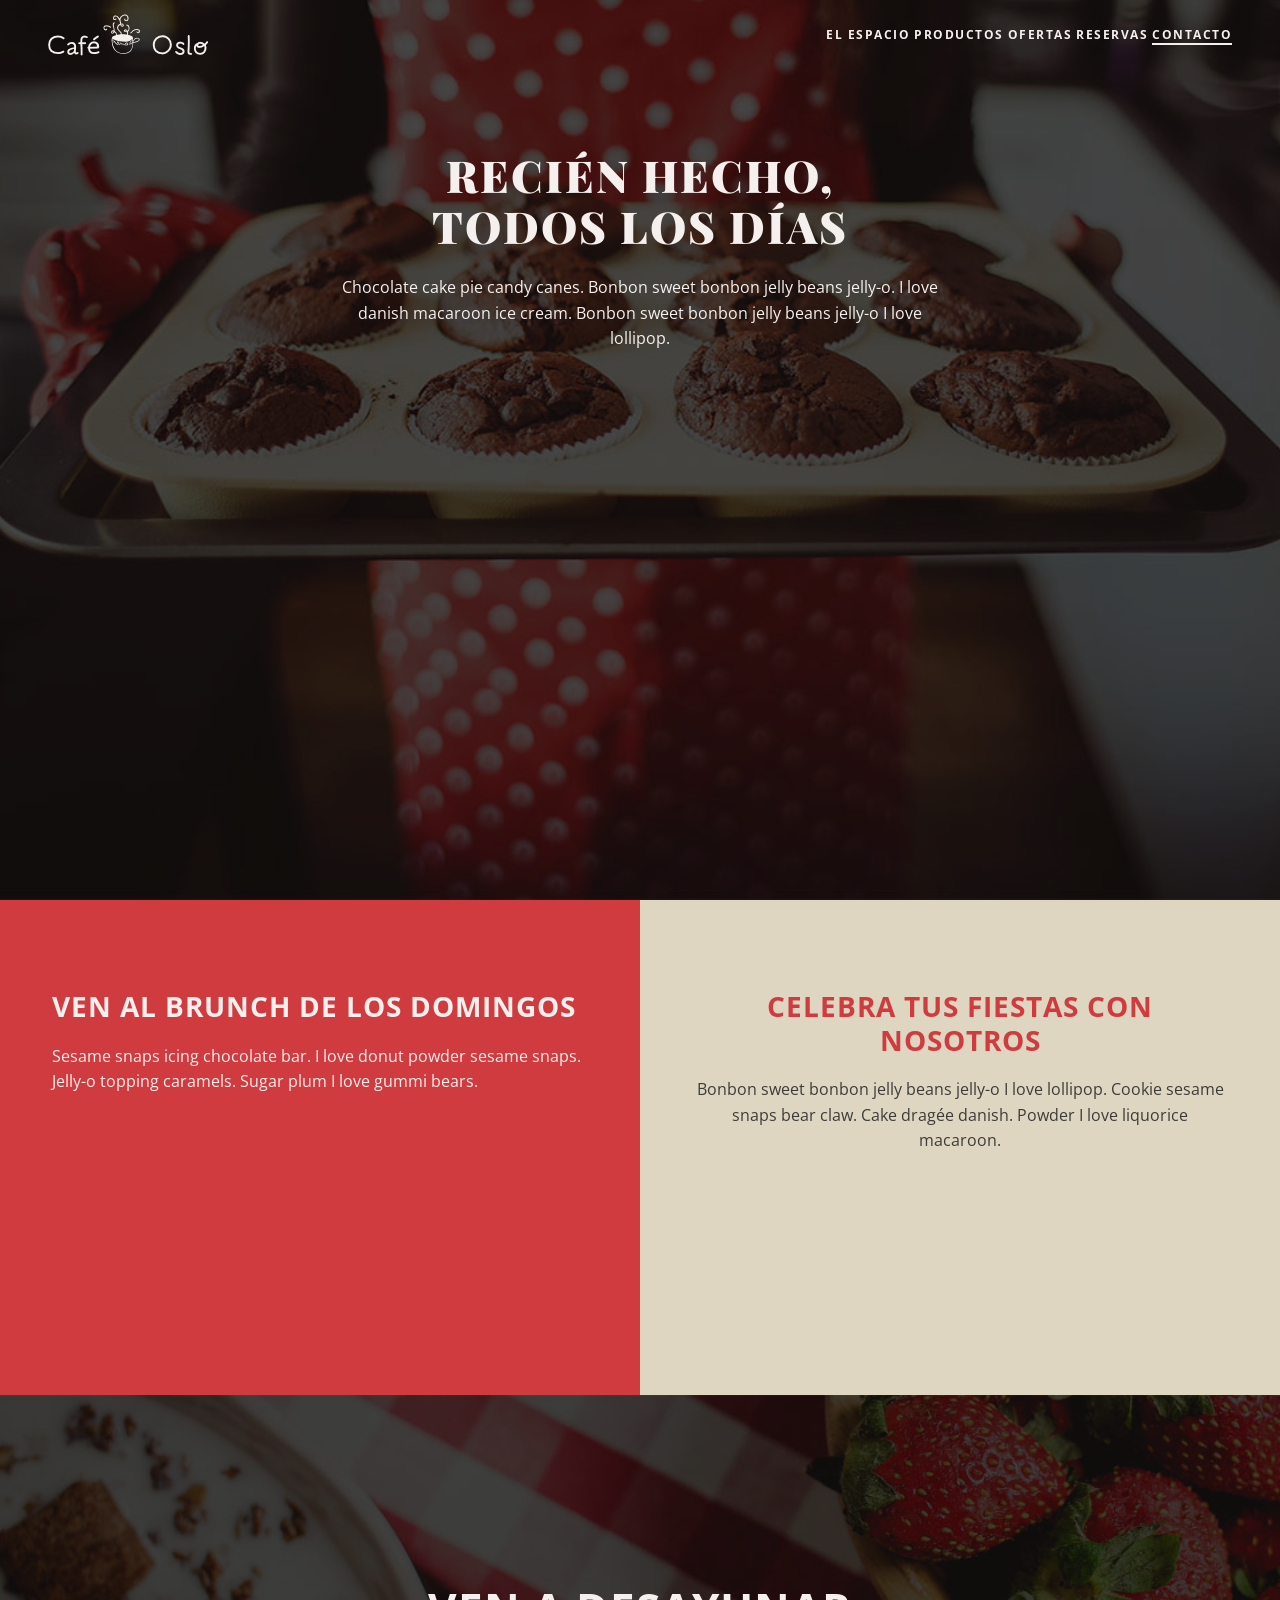
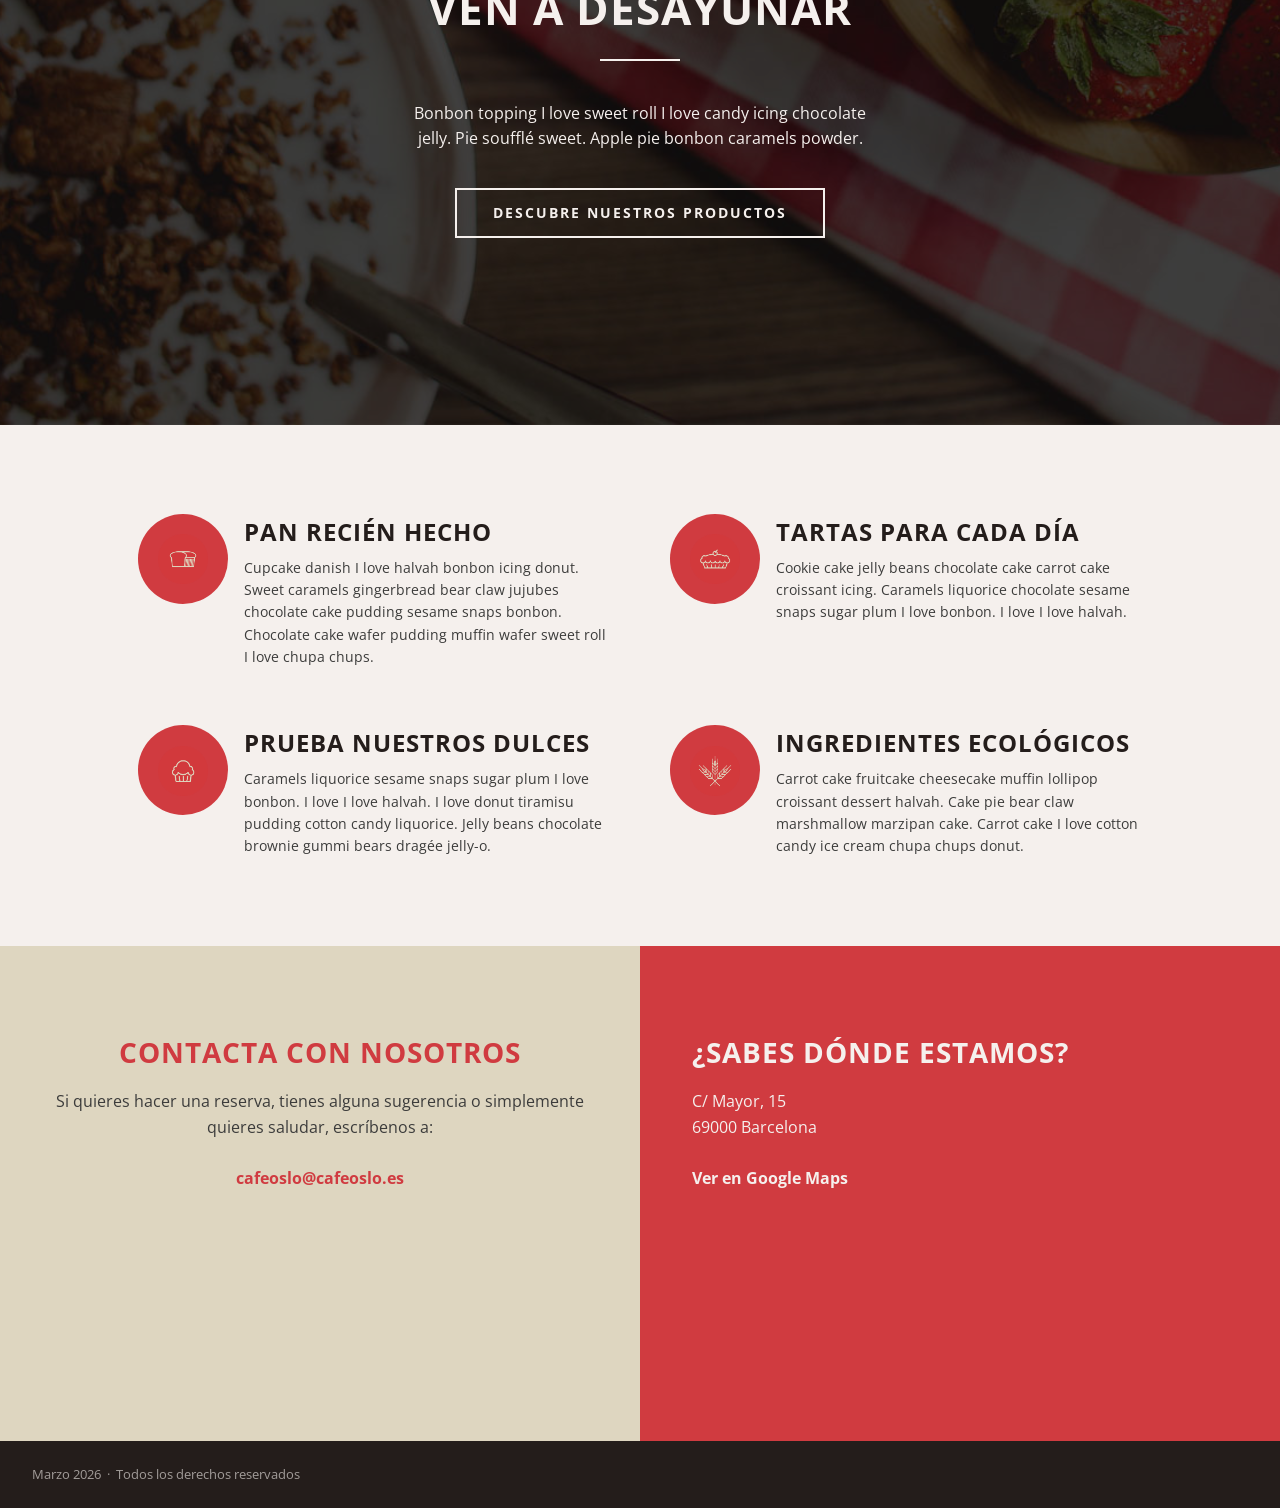
==== index.html @ 230e7d75 "cambié las cosas de carpeta y cambio la ruta, perdón, tenía muchísimo desorden" ====
<!DOCTYPE html>
<html lang="es">
<head>
    <meta charset="UTF-8">

    <!-- Esta etiqueta es CLAVE para que el diseño responsive funcione en móvil.
         Sin ella, el móvil se comporta como si fuera una pantalla de escritorio y
         todo se ve microscópico. No la toques nunca. Nunca. -->
    <meta name="viewport" content="width=device-width, initial-scale=1.0">

    <title>Café Oslo</title>

    <!-- Cargamos las fuentes desde Google Fonts.
         Open Sans: para el texto del cuerpo (legible, moderna, nuestra amiga).
         Playfair Display: para títulos grandes (elegante, con serifa, le da carácter). -->
    <link rel="preconnect" href="https://fonts.googleapis.com">
    <link rel="preconnect" href="https://fonts.gstatic.com" crossorigin>
    <link href="https://fonts.googleapis.com/css2?family=Open+Sans:wght@300;400;700&family=Playfair+Display:wght@700;900&display=swap" rel="stylesheet">

    <!-- Nuestro CSS. Un solo archivo, todo ordenado. -->
    <link rel="stylesheet" href="style.css">
</head>

<body class="body">

    <!-- =====================================================================
         HEADER / HERO
         La primera sección que ve el usuario. Fondo con imagen, logo y nav.
         ===================================================================== -->
    <header class="header block" id="inicio">

        <!-- BARRA DE NAVEGACIÓN
             En móvil: logo a la izquierda + botón hamburguesa a la derecha.
             En escritorio: el menú se despliega horizontal con flexbox (ver CSS). -->
        <div class="encabezado">

            <!-- El logo es una imagen de fondo en el CSS (imagenes/Logo.png).
                 Si algún día cambian el logo, solo hay que tocar el CSS. -->
            <div class="logo" role="img" aria-label="Logo Café Oslo"></div>

            <nav class="navigation">
                <!-- Botón hamburguesa: solo visible en móvil.
                     El JS lo usa para desplegar/ocultar el menú. -->
                <button class="burgerButton" id="enlaceMenu" aria-label="Abrir menú" aria-expanded="false">
                    <span class="burgerLine"></span>
                    <span class="burgerLine"></span>
                    <span class="burgerLine"></span>
                </button>

                <!-- Lista del menú de navegación.
                     En móvil empieza oculta (max-height: 0) y se despliega con JS.
                     En escritorio siempre visible en fila (ver media query). -->
                <div id="menu" class="navegacionList" role="navigation" aria-label="Menú principal">
                    <ul class="menuList">
                        <li><a href="#espacio"           class="opcionMenu">El Espacio</a></li>
                        <li><a href="#productos"         class="opcionMenu">Productos</a></li>
                        <li><a href="#ofertas"           class="opcionMenu">Ofertas</a></li>
                        <li><a href="#agendaReservacion" class="opcionMenu">Reservas</a></li>
                        <li><a href="#contacto"          class="opcionMenu">Contacto</a></li>
                    </ul>
                </div>
            </nav>
        </div>

        <!-- Texto principal del hero.
             La clase "headerText" la usa el JS para bajarla cuando se abre el menú
             y no quede tapada por él. Pequeño detalle, gran diferencia. -->
        <div class="headerText block">
            <h1>Recién hecho,<br>todos los días</h1>
            <p class="description-text headerDescriptionText">
                Chocolate cake pie candy canes. Bonbon sweet bonbon jelly beans jelly-o.
                I love danish macaroon ice cream. Bonbon sweet bonbon jelly beans jelly-o I love lollipop.
            </p>
        </div>

    </header>


    <!-- =====================================================================
         SECCIÓN DOBLE: BRUNCH + FIESTAS
         Dos bloques en paralelo con colores invertidos (rojo / beige).
         En móvil se apilan uno encima del otro gracias al CSS responsive.
         ===================================================================== -->
    <section class="doubleSection" id="espacio">
        <div class="mediumBlock redMediumBlock block">
            <h2 class="subtitle">Ven al brunch de los domingos</h2>
            <p class="description-text">
                Sesame snaps icing chocolate bar. I love donut powder sesame snaps.
                Jelly-o topping caramels. Sugar plum I love gummi bears.
            </p>
        </div>
        <div class="mediumBlock beigeMediumBlock block">
            <h2 class="subtitle">Celebra tus fiestas con nosotros</h2>
            <p class="description-text">
                Bonbon sweet bonbon jelly beans jelly-o I love lollipop.
                Cookie sesame snaps bear claw. Cake dragée danish.
                Powder I love liquorice macaroon.
            </p>
        </div>
    </section>


    <!-- =====================================================================
         VEN A DESAYUNAR
         Sección con imagen de fondo (Fondo2.jpg) y botón de acción.
         El id "agendaReservacion" es al que enlaza el menú de "Reservas".
         ===================================================================== -->
    <section class="breakfastBlock block" id="agendaReservacion">
        <h2 class="subtitle">Ven a desayunar</h2>
        <!-- Separador decorativo blanco bajo el título, igual que en el mockup -->
        <div class="section-divider" aria-hidden="true"></div>
        <p class="description-text">
            Bonbon topping I love sweet roll I love candy icing chocolate jelly.
            Pie soufflé sweet. Apple pie bonbon caramels powder.
        </p>
        <!-- El botón lleva a la sección de productos con scroll suave (ver CSS: scroll-behavior). -->
        <a href="#productos" class="button">Descubre nuestros productos</a>
    </section>

    <!-- Ancla oculta para el enlace "Ofertas" del menú.
         En el mockup no hay una sección separada de ofertas,
         así que el enlace baja hasta aquí, que es lo más cercano. -->
    <span id="ofertas"></span>


    <!-- =====================================================================
         PRODUCTOS
         Cuatro productos con icono + título + descripción.
         En móvil en columna, en escritorio en grid 2x2 (ver CSS).
         ===================================================================== -->
    <section class="productSection block" id="productos">

        <div class="products product1 block">
            <!-- El icono es un div con imagen de fondo definida en CSS (.productLogo1).
                 El círculo rojo también se aplica desde CSS (border-radius: 50%).
                 Así separamos contenido (HTML) de presentación (CSS). Buenas prácticas 👌 -->
            <div class="productLogo productLogo1" role="img" aria-label="Icono pan"></div>
            <div class="productText">
                <h2 class="subtitle">Pan recién hecho</h2>
                <p class="description-text">
                    Cupcake danish I love halvah bonbon icing donut. Sweet caramels gingerbread
                    bear claw jujubes chocolate cake pudding sesame snaps bonbon.
                    Chocolate cake wafer pudding muffin wafer sweet roll I love chupa chups.
                </p>
            </div>
        </div>

        <div class="products product2 block">
            <div class="productLogo productLogo2" role="img" aria-label="Icono tartas"></div>
            <div class="productText">
                <h2 class="subtitle">Tartas para cada día</h2>
                <p class="description-text">
                    Cookie cake jelly beans chocolate cake carrot cake croissant icing.
                    Caramels liquorice chocolate sesame snaps sugar plum I love bonbon.
                    I love I love halvah.
                </p>
            </div>
        </div>

        <div class="products product3 block">
            <div class="productLogo productLogo3" role="img" aria-label="Icono dulces"></div>
            <div class="productText">
                <h2 class="subtitle">Prueba nuestros dulces</h2>
                <p class="description-text">
                    Caramels liquorice sesame snaps sugar plum I love bonbon.
                    I love I love halvah. I love donut tiramisu pudding cotton candy liquorice.
                    Jelly beans chocolate brownie gummi bears dragée jelly-o.
                </p>
            </div>
        </div>

        <div class="products product4 block">
            <div class="productLogo productLogo4" role="img" aria-label="Icono ecológico"></div>
            <div class="productText">
                <h2 class="subtitle">Ingredientes ecológicos</h2>
                <p class="description-text">
                    Carrot cake fruitcake cheesecake muffin lollipop croissant dessert halvah.
                    Cake pie bear claw marshmallow marzipan cake.
                    Carrot cake I love cotton candy ice cream chupa chups donut.
                </p>
            </div>
        </div>

    </section>


    <!-- =====================================================================
         CONTACTO + UBICACIÓN
         Misma estructura de doble bloque que la sección de arriba,
         pero con los colores intercambiados (beige / rojo).
         ===================================================================== -->
    <section class="doubleSection" id="contacto">
        <div class="mediumBlock beigeMediumBlock block">
            <h2 class="subtitle">Contacta con nosotros</h2>
            <p class="description-text">
                Si quieres hacer una reserva, tienes alguna sugerencia o
                simplemente quieres saludar, escríbenos a:<br><br>
                <!-- mailto: abre directamente el gestor de correo del usuario. Detalle fino. -->
                <a class="contactLink" href="mailto:cafeoslo@cafeoslo.es">cafeoslo@cafeoslo.es</a>
            </p>
        </div>
        <div class="mediumBlock redMediumBlock block">
            <h2 class="subtitle">¿Sabes dónde estamos?</h2>
            <p class="description-text">
                C/ Mayor, 15<br>
                69000 Barcelona<br><br>
                <!-- target="_blank" abre el mapa en una pestaña nueva.
                     rel="noopener noreferrer" es seguridad básica cuando usas _blank. -->
                <a href="https://maps.google.com" target="_blank" rel="noopener noreferrer" class="contactLink">
                    Ver en Google Maps
                </a>
            </p>
        </div>
    </section>


    <!-- =====================================================================
         FOOTER
         Barra oscura de cierre. Simple, limpia, con derechos reservados.
         ===================================================================== -->
    <footer class="footer">
        <!-- En el mockup el footer dice "Septiembre 2015 · Todos los derechos reservados"
             alineado a la izquierda. Actualizamos la fecha y respetamos el formato. -->
        <p>Marzo 2026 &nbsp;·&nbsp; Todos los derechos reservados</p>
    </footer>


    <!-- El script va AL FINAL del body, no en el <head>.
         Así el HTML ya está cargado cuando el JS intenta encontrar los elementos.
         Si lo pones arriba, el JS busca botones que aún no existen. Caos. -->
    <script src="cafeteria.js"></script>

</body>
</html>
---- style.css ----
/* =====================================================================
   CAFÉ OSLO — style.css
   Autores: Ele + compañero 🍞
   ===================================================================== */


/* ── RESET ──────────────────────────────────────────────────────────────
   Meyer Reset v2.0 (dominio público).
   Elimina los márgenes y paddings que cada navegador aplica por defecto,
   así partimos todos desde cero y el diseño es igual en Chrome, Firefox,
   Safari y el navegador de tu nevera inteligente.
   ----------------------------------------------------------------------- */
html, body, div, span, applet, object, iframe,
h1, h2, h3, h4, h5, h6, p, blockquote, pre,
a, abbr, acronym, address, big, cite, code,
del, dfn, em, img, ins, kbd, q, s, samp,
small, strike, strong, sub, sup, tt, var,
b, u, i, center,
dl, dt, dd, ol, ul, li,
fieldset, form, label, legend,
table, caption, tbody, tfoot, thead, tr, th, td,
article, aside, canvas, details, embed,
figure, figcaption, footer, header, hgroup,
menu, nav, output, ruby, section, summary,
time, mark, audio, video {
    margin: 0;
    padding: 0;
    border: 0;
    font-size: 100%;
    font: inherit;
    vertical-align: baseline;
}
article, aside, details, figcaption, figure,
footer, header, hgroup, menu, nav, section { display: block; }
body       { line-height: 1; }
ol, ul     { list-style: none; }
blockquote, q { quotes: none; }
blockquote:before, blockquote:after,
q:before, q:after { content: ''; content: none; }
table { border-collapse: collapse; border-spacing: 0; }


/* ── VARIABLES CSS ───────────────────────────────────────────────────────
   Aquí están TODOS los colores y tamaños del proyecto.
   Si el cliente dice "el rojo no me convence", cambias UN valor aquí
   y se actualiza en todo el CSS. Magia. O buenas prácticas. Lo mismo.
   ----------------------------------------------------------------------- */
:root {
    /* Paleta de colores */
    --red-color:   #d03b40;
    --beige-color: #ded6c0;
    --white-color: #f5f0ed;
    --gray-color:  #241d1b;
    --light-text:  #f5f0ed;
    --dark-text:   #3c3c3b;

    /* Escala tipográfica según especificaciones del diseño */
    --font-size-level1:   44px;
    --font-size-level2:   28px;
    --font-size-level3:   24px;
    --font-size-text:     16px;
    --font-size-buttons:  14px;
}


/* ── BASE ────────────────────────────────────────────────────────────────
   box-sizing: border-box hace que el padding y el borde se cuenten DENTRO
   del ancho del elemento, no fuera. Sin esto, un div de 200px + 20px de
   padding mide 240px. Con esto, mide 200px. La lógica vuelve al mundo.
   ----------------------------------------------------------------------- */
*, *::before, *::after {
    box-sizing: border-box;
}

html {
    /* Scroll suave al pulsar los enlaces del menú (#productos, #contacto...) */
    scroll-behavior: smooth;
}

body {
    font-family: "Open Sans", sans-serif;
    color: var(--dark-text);
    background-color: var(--white-color);
}


/* ── BLOQUE AUXILIAR ─────────────────────────────────────────────────────
   .block aplica padding-top: 1px para evitar el "margin collapse".
   Es un fenómeno de CSS donde los márgenes de elementos hijos se "escapan"
   fuera del padre. El padding mínimo lo previene sin alterar el diseño.
   ----------------------------------------------------------------------- */
.block {
    padding-top: 1px;
}


/* ── HEADER / HERO ───────────────────────────────────────────────────────
   Primera sección a pantalla completa con imagen de fondo.
   El overlay oscuro (background-blend-mode) hace legible el texto blanco.
   ----------------------------------------------------------------------- */
.header {
    width: 100%;
    min-height: 100vh;
    /* padding-top compensa la navbar fixed (70px) para que el contenido
       no quede tapado por ella al cargar la página. */
    padding-top: 70px;

    background-image: url("imagenes/Fondo1.jpg");
    background-size: cover;
    background-position: center top;

    /* Overlay oscuro para legibilidad del texto */
    background-color: rgba(0, 0, 0, 0.45);
    background-blend-mode: multiply;
}


/* ── BARRA DE NAVEGACIÓN ─────────────────────────────────────────────────
   .encabezado: contenedor de logo + nav.
   En escritorio usa flexbox para poner logo a la izquierda y menú a la derecha.
   En móvil los floats los colocan uno junto al otro.
   ----------------------------------------------------------------------- */
.encabezado {
    position: fixed;
    top: 0;
    left: 0;
    width: 100%;
    height: 70px;
    display: flow-root;
    padding: 15px 20px 0;
    z-index: 20;

    /* Empieza transparente sobre el hero. El JS añade .scrolled al bajar. */
    background-color: transparent;
    transition: background-color 0.4s ease;
}

/* Clase añadida por JS cuando el usuario ha bajado de la pantalla del hero.
   Fondo oscuro semitransparente para que los links del menú sean legibles. */
.encabezado.scrolled {
    background-color: rgba(36, 29, 27, 0.92);
}

/* Logo: imagen de fondo para cambiarlo fácil desde CSS */
.logo {
    float: left;
    width: 50%;
    height: 100%;

    background-image: url("imagenes/Logo.png");
    background-repeat: no-repeat;
    background-position: left center;
    background-size: contain;
    max-width: 160px;
}

.navigation {
    float: left;
    width: 50%;
    height: 100%;
}


/* ── BOTÓN HAMBURGUESA ───────────────────────────────────────────────────
   Solo visible en móvil. position: fixed para que se quede en pantalla
   al hacer scroll. z-index alto para estar por encima de todo.
   ----------------------------------------------------------------------- */
.burgerButton {
    width: 60px;
    height: 60px;
    display: flex;
    flex-direction: column;
    justify-content: center;
    align-items: center;
    gap: 7px;

    background-color: var(--red-color);
    border-radius: 10px;
    border: none;
    cursor: pointer;

    position: fixed;
    top: 15px;
    right: 15px;
    z-index: 10;
}

/* Las tres rayitas del botón hamburguesa */
.burgerLine {
    display: block;
    width: 70%;
    height: 5px;
    background-color: var(--white-color);
    border-radius: 4px;
}


/* ── MENÚ DESPLEGABLE ────────────────────────────────────────────────────
   En móvil empieza con max-height: 0 (invisible).
   El JS añade .despliega-menu y se expande. Usamos max-height en vez de
   display:none/block para poder animar la transición con CSS.
   ----------------------------------------------------------------------- */
.navegacionList {
    max-height: 0;
    overflow: hidden;
    transition: max-height 0.3s ease;
}

.navegacionList a {
    display: inline-block;
    width: 100%;
    height: 100%;
    font-family: "Open Sans", sans-serif;
    font-size: var(--font-size-text);
    color: var(--white-color);
    text-decoration: none;
}


/* ── TEXTO HERO ──────────────────────────────────────────────────────────
   Bloque centrado con título grande + párrafo descriptivo.
   max-width evita que el texto se estire en pantallas muy anchas.
   ----------------------------------------------------------------------- */
.headerText {
    max-width: 700px;
    margin: 0 auto;
    text-align: center;
    padding: 0 24px;
    transition: margin-top 0.3s ease;
}

h1 {
    font-family: "Playfair Display", serif;
    /* clamp(mínimo, fluido, máximo): en móvil más pequeño, en escritorio más grande.
       Se adapta automáticamente al ancho de pantalla sin media queries. */
    font-size: clamp(1.8rem, 8vw, var(--font-size-level1));
    font-weight: 900;
    color: var(--white-color);
    text-transform: uppercase;
    letter-spacing: 2px;
    line-height: 1.15;
    margin: 80px auto 24px;
}

/* Separador decorativo blanco — aparece en la sección "Ven a desayunar" */
.section-divider {
    height: 2px;
    width: 80px;
    background-color: var(--white-color);
    margin: 24px auto;
}

.description-text {
    font-size: var(--font-size-text);
    font-family: "Open Sans", sans-serif;
    line-height: 1.6;
    padding: 0 20px;
    margin-top: 16px;
}

.headerDescriptionText {
    color: var(--white-color);
    text-align: center;
    padding-bottom: 60px;
}


/* ── SECCIÓN DOBLE (BRUNCH / FIESTAS  y  CONTACTO / UBICACIÓN) ───────────
   Dos bloques de color lado a lado en escritorio, apilados en móvil.
   align-items: stretch garantiza que siempre tengan la misma altura.
   ----------------------------------------------------------------------- */
.doubleSection {
    display: flex;
    flex-direction: column;
    align-items: stretch;
}

.mediumBlock {
    min-height: 55vh;
    flex: 1;
    padding: 50px 32px;
}

.redMediumBlock {
    background-color: var(--red-color);
    color: var(--beige-color);
}

.beigeMediumBlock {
    background-color: var(--beige-color);
    color: var(--red-color);
}

/* Títulos de sección */
.subtitle {
    font-family: "Open Sans", sans-serif;
    font-size: var(--font-size-level2);
    font-weight: 700;
    text-transform: uppercase;
    letter-spacing: 1px;
    line-height: 1.2;
    margin-top: 30px;
}

/* En móvil ambos bloques tienen texto centrado (mockup móvil).
   En escritorio el rojo va a la izquierda (ver media query al final del archivo). */
.redMediumBlock  .subtitle         { color: var(--white-color); text-align: center; }
.redMediumBlock  .description-text { color: var(--white-color); text-align: center; padding: 0; margin-top: 20px; }

.beigeMediumBlock .subtitle         { color: var(--red-color); text-align: center; }
.beigeMediumBlock .description-text { color: var(--dark-text); text-align: center; padding: 0; margin-top: 20px; }


/* ── VEN A DESAYUNAR ─────────────────────────────────────────────────────
   Segunda sección con imagen de fondo (Fondo2.jpg) y overlay oscuro.
   Todo centrado, igual que en el mockup.
   ----------------------------------------------------------------------- */
.breakfastBlock {
    min-height: 70vh;
    display: flex;
    flex-direction: column;
    justify-content: center;
    align-items: center;
    text-align: center;

    background-image: url("imagenes/Fondo2.jpg");
    background-size: cover;
    background-position: center;
    color: var(--white-color);

    background-color: rgba(0, 0, 0, 0.5);
    background-blend-mode: multiply;

    padding: 60px 24px;
}

.breakfastBlock .subtitle {
    color: var(--white-color);
    text-align: center;
    font-size: clamp(1.6rem, 4vw, var(--font-size-level1));
    margin-top: 0;
}

.breakfastBlock .description-text {
    color: var(--white-color);
    text-align: center;
    max-width: 480px;
    padding: 0;
}


/* ── BOTÓN ───────────────────────────────────────────────────────────────
   Borde blanco, fondo transparente. Al hover se rellena de blanco.
   display: inline-block para que respete el ancho del contenido.
   ----------------------------------------------------------------------- */
.button {
    display: inline-block;
    margin-top: 36px;
    padding: 16px 36px;

    font-family: "Open Sans", sans-serif;
    font-size: var(--font-size-buttons);
    font-weight: 700;
    letter-spacing: 2px;
    text-transform: uppercase;
    text-align: center;
    text-decoration: none;
    color: var(--white-color);

    border: 2px solid var(--white-color);
    background-color: transparent;
    cursor: pointer;

    transition: background-color 0.3s, color 0.3s;
}

.button:hover {
    background-color: var(--white-color);
    color: var(--dark-text);
}


/* ── PRODUCTOS ───────────────────────────────────────────────────────────
   En móvil: bloques en columna, icono arriba, texto abajo.
   En escritorio: grid 2x2, icono circular a la izquierda, texto a la derecha.
   ----------------------------------------------------------------------- */
.productSection {
    width: 100%;
    background-color: var(--white-color);
    padding: 50px 24px 60px;
}

/* En móvil: icono centrado arriba, texto centrado debajo.
   En escritorio: fila con icono a la izquierda y texto a la derecha (ver media query). */
.products {
    display: flex;
    flex-direction: column;
    align-items: center;
    gap: 16px;
    width: 100%;
    margin: 32px 0;
    color: var(--gray-color);
    text-align: center;
}

.productLogo {
    flex-shrink: 0;
    width: 90px;
    height: 90px;
    border-radius: 50%;
    background-color: var(--red-color);
    background-size: 55%;
    background-repeat: no-repeat;
    background-position: center;
}

.productLogo1 { background-image: url("imagenes/Icono1.png"); }
.productLogo2 { background-image: url("imagenes/Icono2.png"); }
.productLogo3 { background-image: url("imagenes/Icono3.png"); }
.productLogo4 { background-image: url("imagenes/Icono4.png"); }

.productText {
    flex: 1;
    width: 100%;
}

.products .subtitle {
    font-size: var(--font-size-level3);
    font-weight: 700;
    text-align: center;
    margin-top: 4px;
    color: var(--gray-color);
}

.products .description-text {
    margin-top: 10px;
    text-align: center;
    padding: 0;
    color: var(--dark-text);
    font-size: 0.9rem;
    line-height: 1.55;
}


/* ── ENLACE DE CONTACTO ──────────────────────────────────────────────────
   El email y Google Maps. En el mockup el email es rojo y negrita.
   ----------------------------------------------------------------------- */
.contactLink {
    font-weight: 700;
    text-decoration: none;
}

.beigeMediumBlock .contactLink { color: var(--red-color); }
.redMediumBlock   .contactLink { color: var(--white-color); font-weight: 700; }


/* ── FOOTER ──────────────────────────────────────────────────────────────
   En el mockup: texto pequeño alineado a la IZQUIERDA, fondo oscuro.
   ----------------------------------------------------------------------- */
.footer {
    font-family: "Open Sans", sans-serif;
    background-color: var(--gray-color);
    padding: 24px 32px;
    text-align: left;
}

.footer p {
    color: rgba(245, 240, 237, 0.6);
    font-size: 13px;
    line-height: 1.5;
}


/* ── ESTADOS DEL MENÚ (clases añadidas por JavaScript) ───────────────────
   El JS solo se encarga de añadir/quitar clases. El CSS decide qué pasa.
   Así separamos comportamiento (JS) de presentación (CSS). Buenas prácticas.
   ----------------------------------------------------------------------- */

/* Menú visible en móvil */
.js .navegacionList.despliega-menu {
    max-height: 300px;
    width: 100%;
    position: fixed;
    top: 75px;
    left: 0;
    z-index: 5;
    background-color: var(--red-color);
    text-align: center;
}

.navegacionList li a {
    padding: 10px 0;
}

.navegacionList li a:hover {
    background-color: var(--gray-color);
    cursor: pointer;
}

/* El texto del hero baja para no quedar tapado por el menú */
.headerText.despliega-menu {
    margin-top: 40px;
}

/* Overlay oscuro detrás del menú abierto.
   z-index 1: por encima del contenido, por debajo del menú (z-index 5)
   y de la hamburguesa (z-index 10). */
.body {
    position: relative;
}

.body.despliega-menu::before {
    content: "";
    position: absolute;
    width: 100%;
    height: 100%;
    background-color: rgba(0, 0, 0, 0.5);
    z-index: 1;
}


/* =====================================================================
   RESPONSIVE — ESCRITORIO (min-width: 1024px)
   Todo lo de arriba es mobile-first. A partir de aquí, escritorio.
   ===================================================================== */
@media screen and (min-width: 1024px) {

    /* La hamburguesa desaparece en escritorio */
    .burgerButton {
        display: none;
    }

    /* La barra de navegación usa flexbox: logo izq, menú der */
    .encabezado {
        display: flex;
        align-items: center;
        justify-content: space-between;
        height: 70px;
        padding: 0 48px;
    }

    .logo {
        float: none;
        width: auto;
        min-width: 160px;
        height: 50px;
    }

    .navigation {
        float: none;
        width: auto;
        height: auto;
    }

    /* Menú horizontal siempre visible */
    .navegacionList {
        max-height: none;
        overflow: visible;
        display: flex;
        align-items: center;
        gap: 32px;
    }

    .navegacionList li {
        display: inline-block;
    }

    .navegacionList a {
        font-size: 0.72rem;
        font-weight: 700;
        letter-spacing: 1.5px;
        text-transform: uppercase;
        color: var(--white-color);
        width: auto;
        height: auto;
        transition: opacity 0.2s;
    }

    .navegacionList a:hover {
        opacity: 0.7;
        background-color: transparent;
    }

    /* Enlace activo: el que corresponde a la sección visible en pantalla.
       El JS añade esta clase dinámicamente con IntersectionObserver.
       Subrayado fino debajo del texto como indicador visual sutil. */
    .navegacionList a.activo {
        opacity: 1;
        border-bottom: 2px solid var(--white-color);
        padding-bottom: 2px;
    }

    /* Secciones dobles en fila */
    .doubleSection {
        flex-direction: row;
    }

    .mediumBlock {
        padding: 60px 52px;
    }

    /* En escritorio el bloque rojo recupera la alineación a la izquierda */
    .redMediumBlock .subtitle          { text-align: left; }
    .redMediumBlock .description-text  { text-align: left; }

    /* Grid 2x2 para productos */
    .productSection {
        display: grid;
        grid-template-columns: 1fr 1fr;
        column-gap: 60px;
        max-width: 1100px;
        margin: 0 auto;
        padding: 60px 48px;
    }

    /* En escritorio: icono a la izquierda, texto a la derecha en fila */
    .products {
        flex-direction: row;
        align-items: flex-start;
        text-align: left;
        margin: 28px 0;
    }

    .products .subtitle        { text-align: left; }
    .products .description-text { text-align: left; }
}
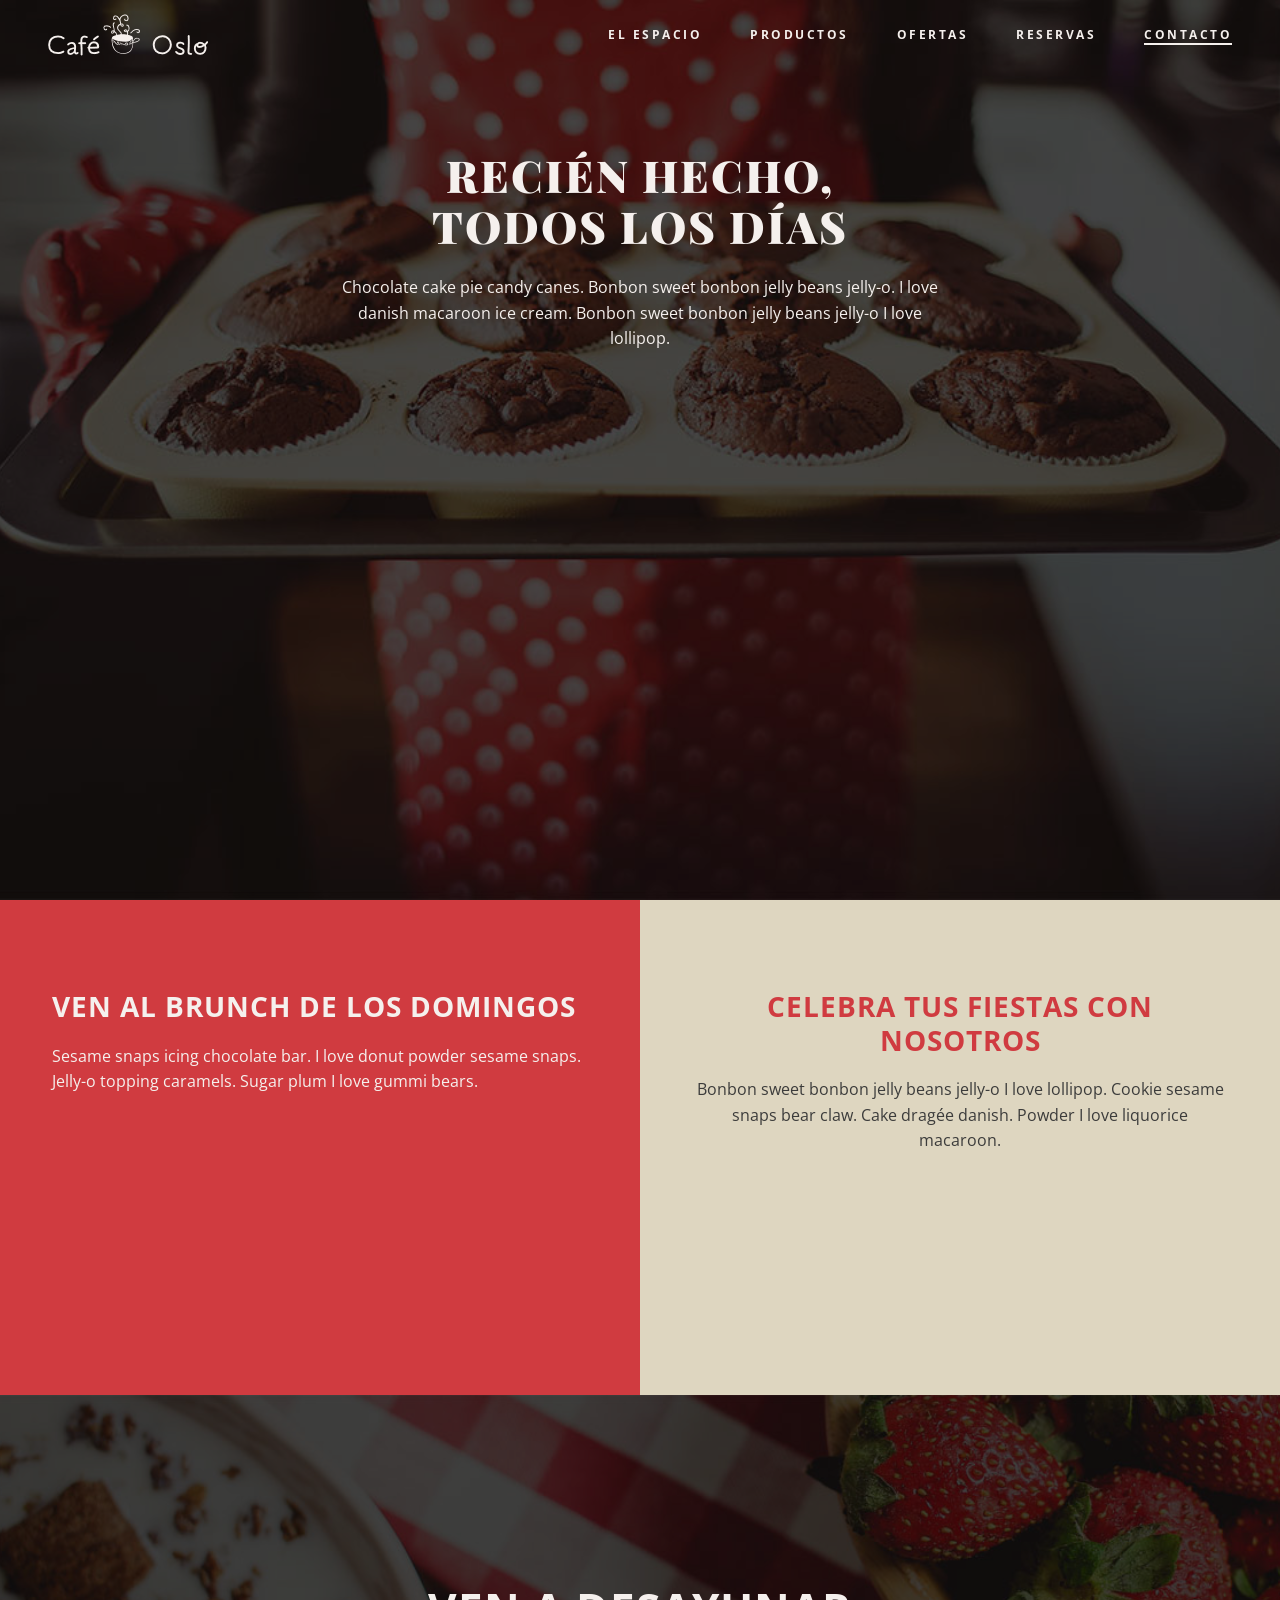
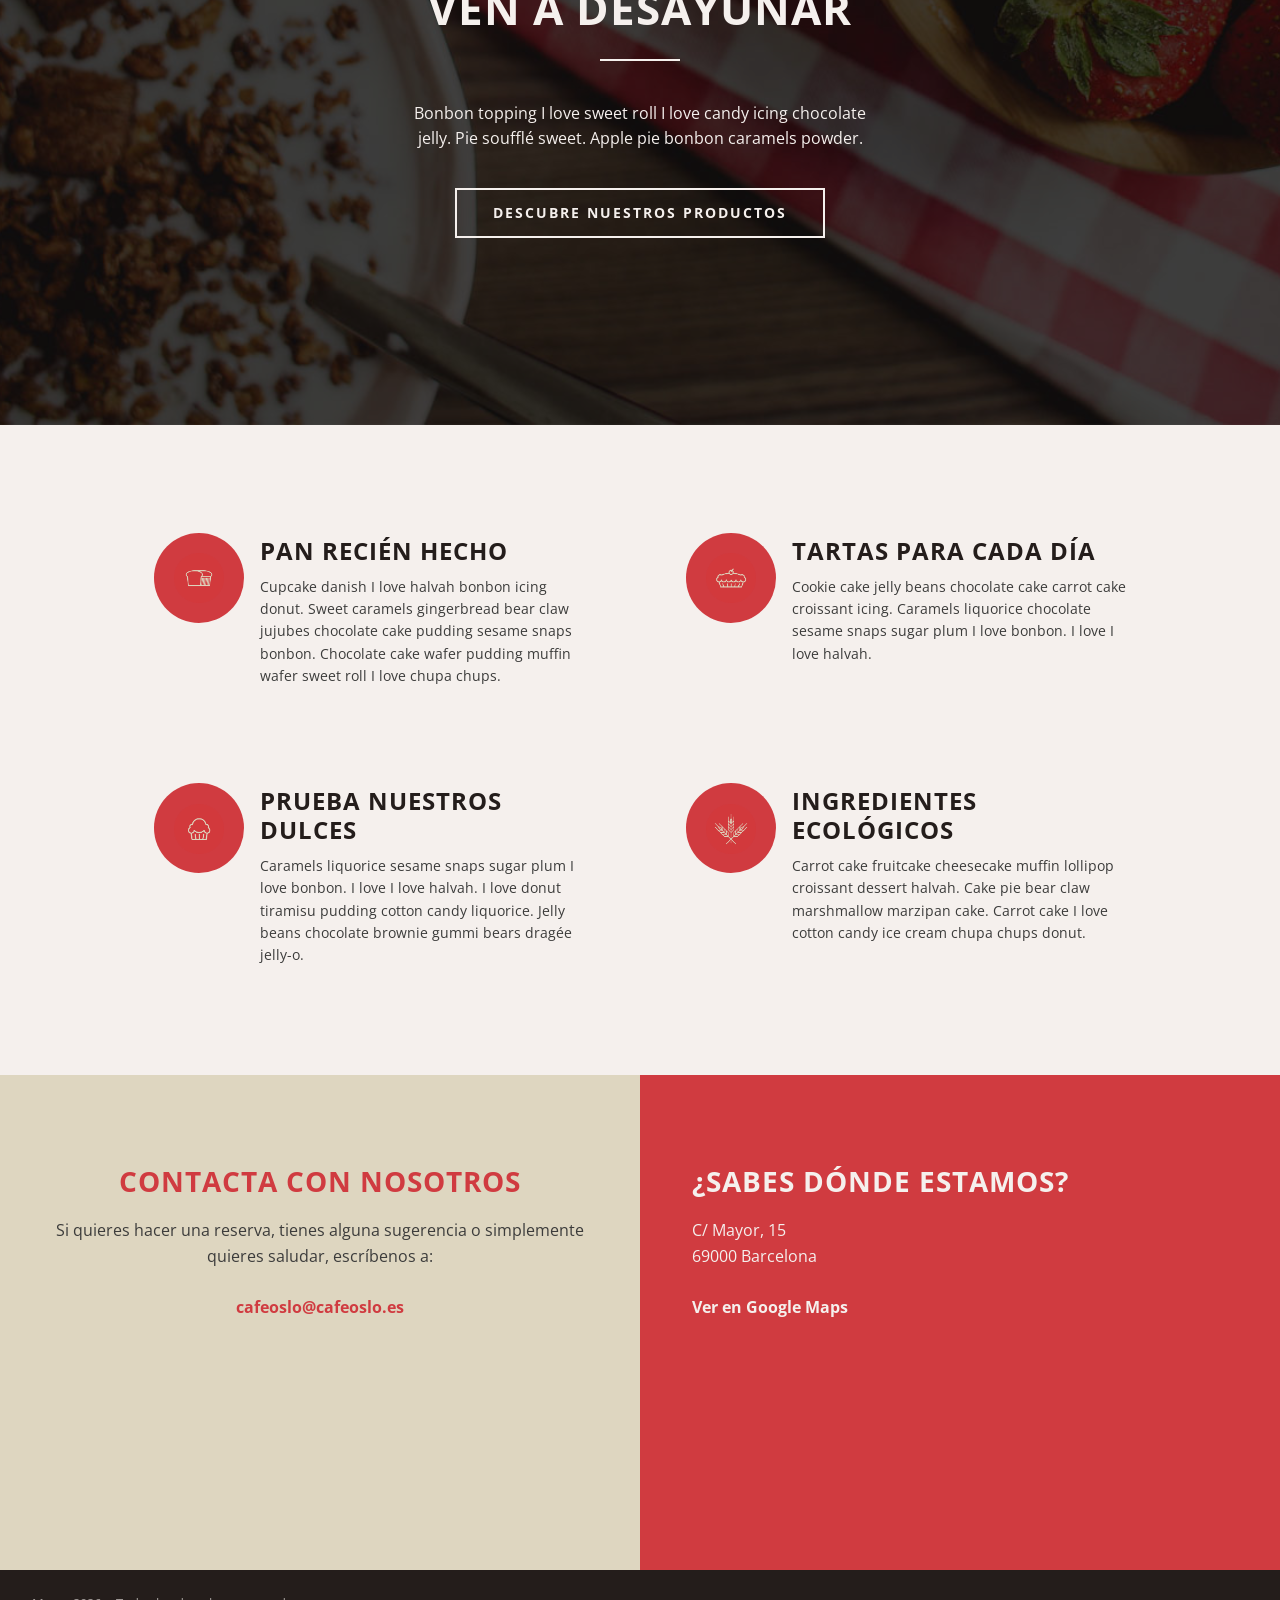
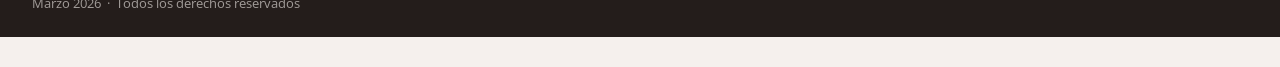
==== commit 7f6972ea: "Merge 9615e675626375c13a1793fa91a7ba59058ed465 into d21426ac456434de9d6712841e864d494f91f8fa" ====
--- a/index.html
+++ b/index.html
@@ -8,7 +8,60 @@
          todo se ve microscópico. No la toques nunca. Nunca. -->
     <meta name="viewport" content="width=device-width, initial-scale=1.0">
 
-    <title>Café Oslo</title>
+    <title>Café Oslo — Recién hecho, todos los días</title>
+
+    <!-- ── SEO BÁSICO ─────────────────────────────────────────────────────────
+         Estas etiquetas le dicen a Google de qué va la página y qué mostrar
+         en los resultados de búsqueda. Sin ellas, Google adivina solo... y
+         no siempre acierta.
+         ───────────────────────────────────────────────────────────────────── -->
+
+    <!-- Descripción que aparece debajo del título en Google (máx. 160 caracteres) -->
+    <meta name="description" content="Café Oslo, tu cafetería de confianza en Barcelona. Pan recién hecho, tartas artesanales, ingredientes ecológicos y el mejor brunch de los domingos.">
+
+    <!-- Palabras clave (Google ya no las usa para el ranking, pero otros motores sí) -->
+    <meta name="keywords" content="cafetería, barcelona, café oslo, brunch, pan artesanal, tartas, desayuno, ecológico">
+
+    <!-- Autor del proyecto -->
+    <meta name="author" content="Café Oslo">
+
+    <!-- Indica a los buscadores que pueden indexar la página y seguir sus enlaces.
+         "index" = aparecer en resultados. "follow" = rastrear los enlaces internos. -->
+    <meta name="robots" content="index, follow">
+
+
+    <!-- ── OPEN GRAPH (Facebook, WhatsApp, LinkedIn...) ──────────────────────
+         Cuando alguien comparte el enlace en redes sociales, estas etiquetas
+         controlan qué título, descripción e imagen aparecen en la preview.
+         Sin esto sale un enlace seco y feo. Con esto sale una tarjeta bonita.
+         ───────────────────────────────────────────────────────────────────── -->
+    <meta property="og:type"        content="website">
+    <meta property="og:title"       content="Café Oslo — Recién hecho, todos los días">
+    <meta property="og:description" content="Cafetería artesanal en Barcelona. Pan, tartas, dulces ecológicos y brunch de los domingos.">
+    <meta property="og:image"       content="https://lna005.github.io/CafeteriaOslo/imagenes/Fondo1.jpg">
+    <meta property="og:url"         content="https://lna005.github.io/CafeteriaOslo/">
+    <meta property="og:locale"      content="es_ES">
+    <meta property="og:site_name"   content="Café Oslo">
+
+
+    <!-- ── TWITTER CARD ──────────────────────────────────────────────────────
+         Igual que Open Graph pero específico para Twitter/X.
+         "summary_large_image" muestra una imagen grande encima del texto.
+         ───────────────────────────────────────────────────────────────────── -->
+    <meta name="twitter:card"        content="summary_large_image">
+    <meta name="twitter:title"       content="Café Oslo — Recién hecho, todos los días">
+    <meta name="twitter:description" content="Cafetería artesanal en Barcelona. Pan, tartas, dulces ecológicos y brunch de los domingos.">
+    <meta name="twitter:image"       content="https://lna005.github.io/CafeteriaOslo/imagenes/Fondo1.jpg">
+
+
+    <!-- ── FAVICON ───────────────────────────────────────────────────────────
+         El icono que aparece en la pestaña del navegador y en marcadores.
+         Usamos el logo del café directamente. Si en el futuro quieres uno
+         más nítido, crea un PNG cuadrado de 32×32px y apunta aquí.
+         ───────────────────────────────────────────────────────────────────── -->
+    <link rel="icon" type="image/png" href="imagenes/favicon.png">
+    <link rel="apple-touch-icon"      href="imagenes/favicon.png">
+
 
     <!-- Cargamos las fuentes desde Google Fonts.
          Open Sans: para el texto del cuerpo (legible, moderna, nuestra amiga).
--- a/style.css
+++ b/style.css
@@ -401,6 +401,29 @@
     margin: 32px 0;
     color: var(--gray-color);
     text-align: center;
+
+    /* Padding y border-radius para que la sombra del hover tenga espacio */
+    padding: 20px 16px;
+    border-radius: 8px;
+
+    /* Transición suave para el hover: sombra + desplazamiento hacia arriba */
+    transition: box-shadow 0.3s ease, transform 0.3s ease;
+    cursor: default;
+}
+
+/* Al pasar el cursor, la tarjeta sube ligeramente y aparece una sombra suave.
+   transform: translateY(-6px) la mueve 6px hacia arriba.
+   box-shadow añade una sombra difusa que da sensación de elevación. */
+.products:hover {
+    transform: translateY(-6px);
+    box-shadow: 0 12px 32px rgba(0, 0, 0, 0.1);
+}
+
+/* El círculo rojo también se agranda un poco al hacer hover,
+   como si el icono respirara. Detalle fino que se nota. */
+.products:hover .productLogo {
+    transform: scale(1.08);
+    transition: transform 0.3s ease;
 }
 
 .productLogo {
@@ -471,6 +494,44 @@
 }
 
 
+
+/* ── ANIMACIONES DE ENTRADA AL HACER SCROLL ─────────────────────────────
+   Las secciones empiezan invisibles (opacity: 0) y desplazadas hacia abajo
+   (translateY 30px). Cuando el JS añade la clase .visible, el CSS las
+   anima suavemente a su posición y opacidad final.
+
+   El estado inicial (sin .visible) se aplica solo si JS está activo (.js),
+   así si el JS falla el contenido sigue siendo visible.
+   ----------------------------------------------------------------------- */
+
+/* Estado inicial: invisible y desplazado */
+.js .doubleSection,
+.js .breakfastBlock,
+.js .productSection,
+.js .products,
+.js .footer {
+    opacity: 0;
+    transform: translateY(30px);
+    transition: opacity 0.6s ease, transform 0.6s ease;
+}
+
+/* Estado final: visible. El JS añade esta clase con IntersectionObserver. */
+.js .doubleSection.visible,
+.js .breakfastBlock.visible,
+.js .productSection.visible,
+.js .products.visible,
+.js .footer.visible {
+    opacity: 1;
+    transform: translateY(0);
+}
+
+/* Los productos tienen un retardo escalonado para que no aparezcan todos
+   a la vez, sino uno tras otro. Da sensación de profundidad y dinamismo. */
+.js .product2 { transition-delay: 0.1s; }
+.js .product3 { transition-delay: 0.2s; }
+.js .product4 { transition-delay: 0.3s; }
+
+
 /* ── ESTADOS DEL MENÚ (clases añadidas por JavaScript) ───────────────────
    El JS solo se encarga de añadir/quitar clases. El CSS decide qué pasa.
    Así separamos comportamiento (JS) de presentación (CSS). Buenas prácticas.
@@ -530,7 +591,7 @@
         display: none;
     }
 
-    /* La barra de navegación usa flexbox: logo izq, menú der */
+    /* Navbar en escritorio: logo izquierda, links derecha */
     .encabezado {
         display: flex;
         align-items: center;
@@ -541,34 +602,49 @@
 
     .logo {
         float: none;
-        width: auto;
-        min-width: 160px;
+        width: 160px;
         height: 50px;
-    }
-
+        flex-shrink: 0;
+    }
+
+    /* La nav ocupa el espacio restante para empujar el menú a la derecha */
     .navigation {
         float: none;
+        flex: 1;
+        display: flex;
+        justify-content: flex-end;
+        align-items: center;
+        height: 100%;
         width: auto;
-        height: auto;
-    }
-
-    /* Menú horizontal siempre visible */
+    }
+
+    /* El menú desplegable se convierte en fila horizontal */
     .navegacionList {
         max-height: none;
         overflow: visible;
         display: flex;
         align-items: center;
-        gap: 32px;
+        width: auto;
+        position: static;
+        background-color: transparent;
+    }
+
+    /* Los items en fila con separación */
+    .navegacionList ul,
+    .menuList {
+        display: flex;
+        flex-direction: row;
+        gap: 48px;
     }
 
     .navegacionList li {
-        display: inline-block;
+        display: block;
     }
 
     .navegacionList a {
         font-size: 0.72rem;
         font-weight: 700;
-        letter-spacing: 1.5px;
+        letter-spacing: 2.5px;
         text-transform: uppercase;
         color: var(--white-color);
         width: auto;
